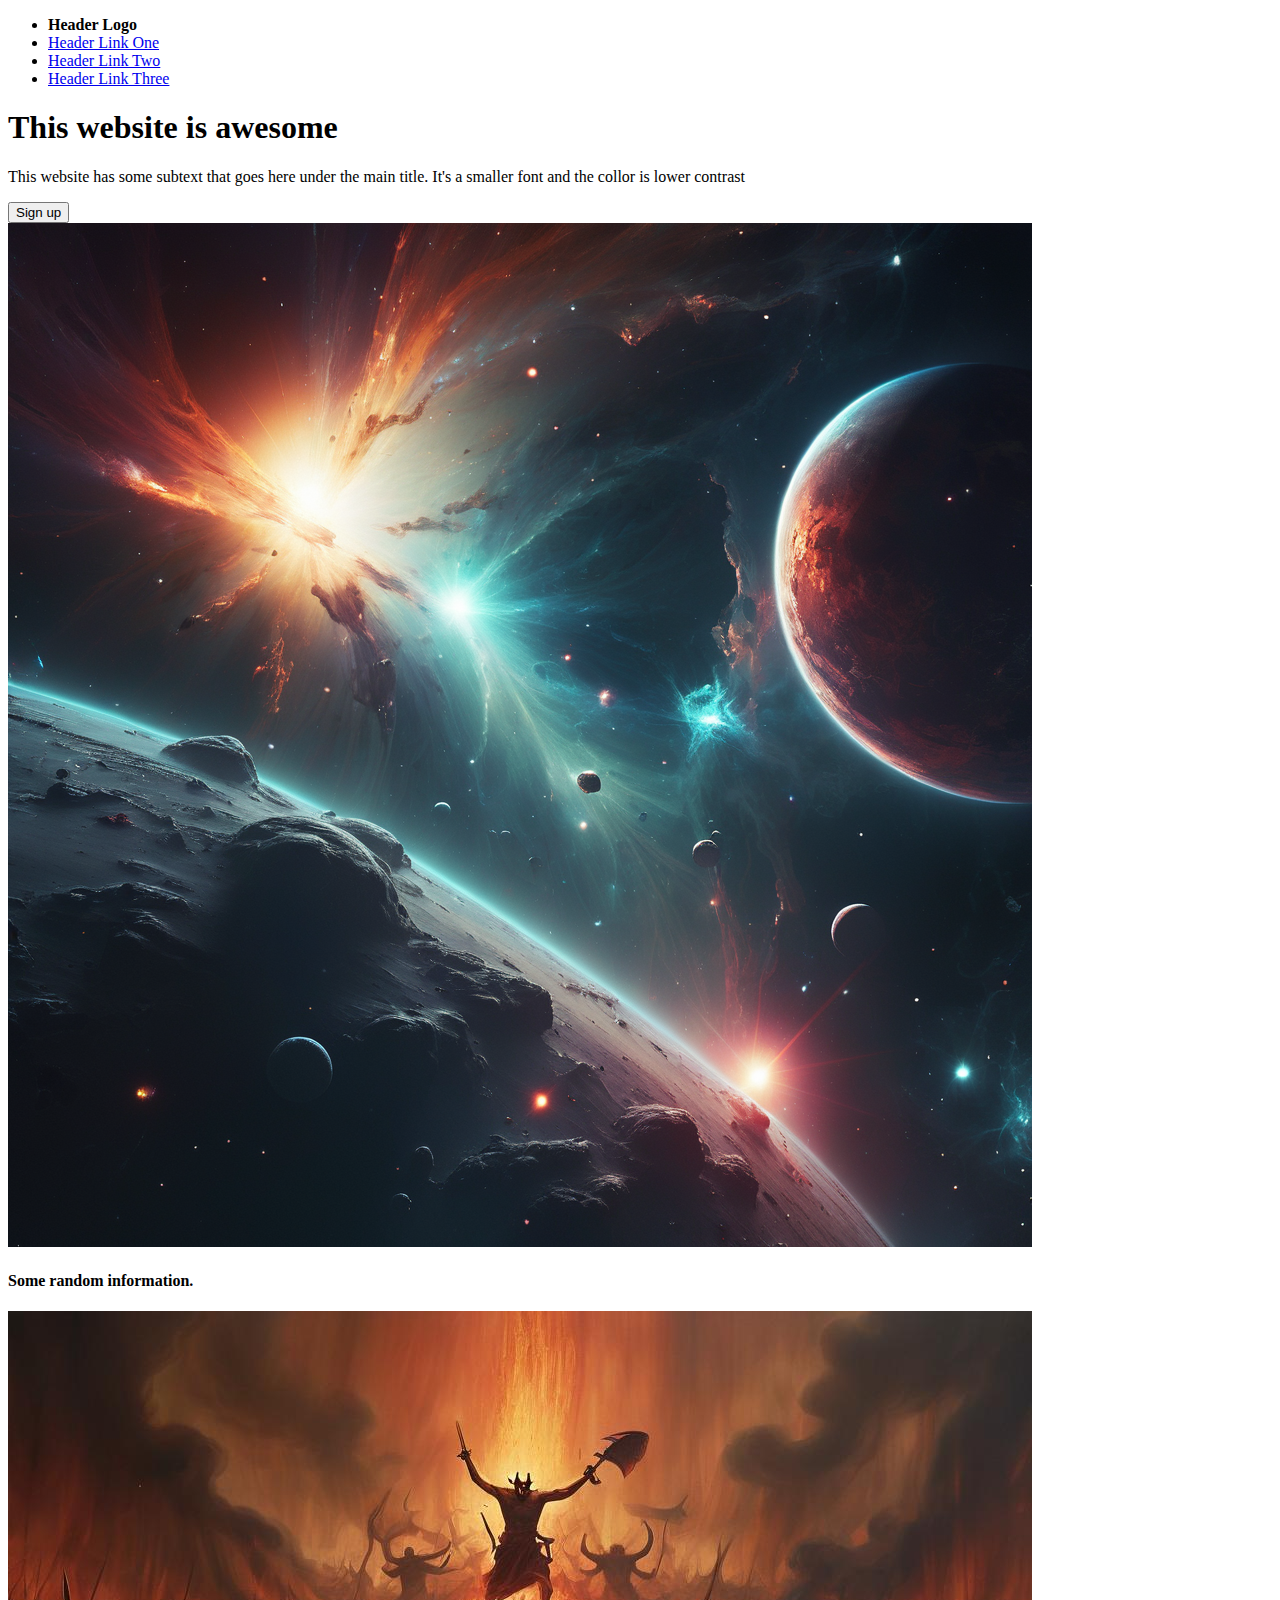
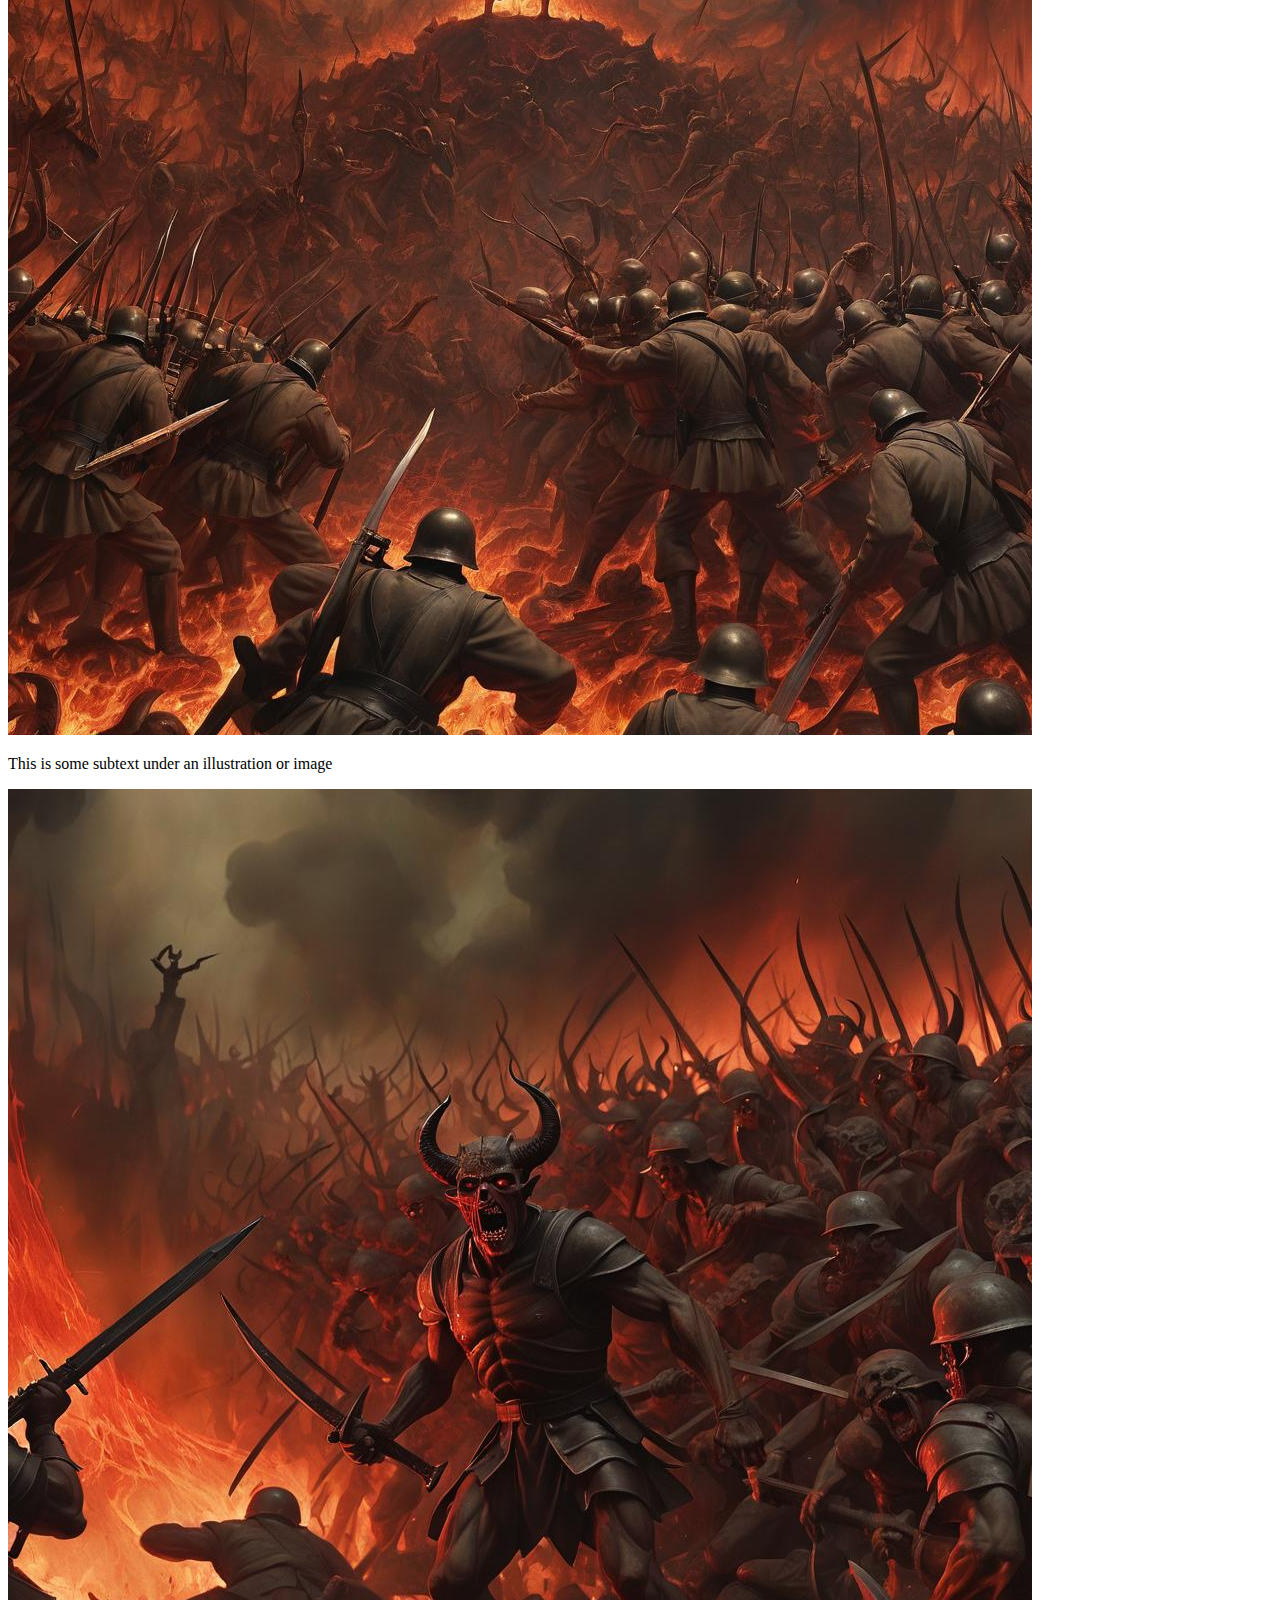
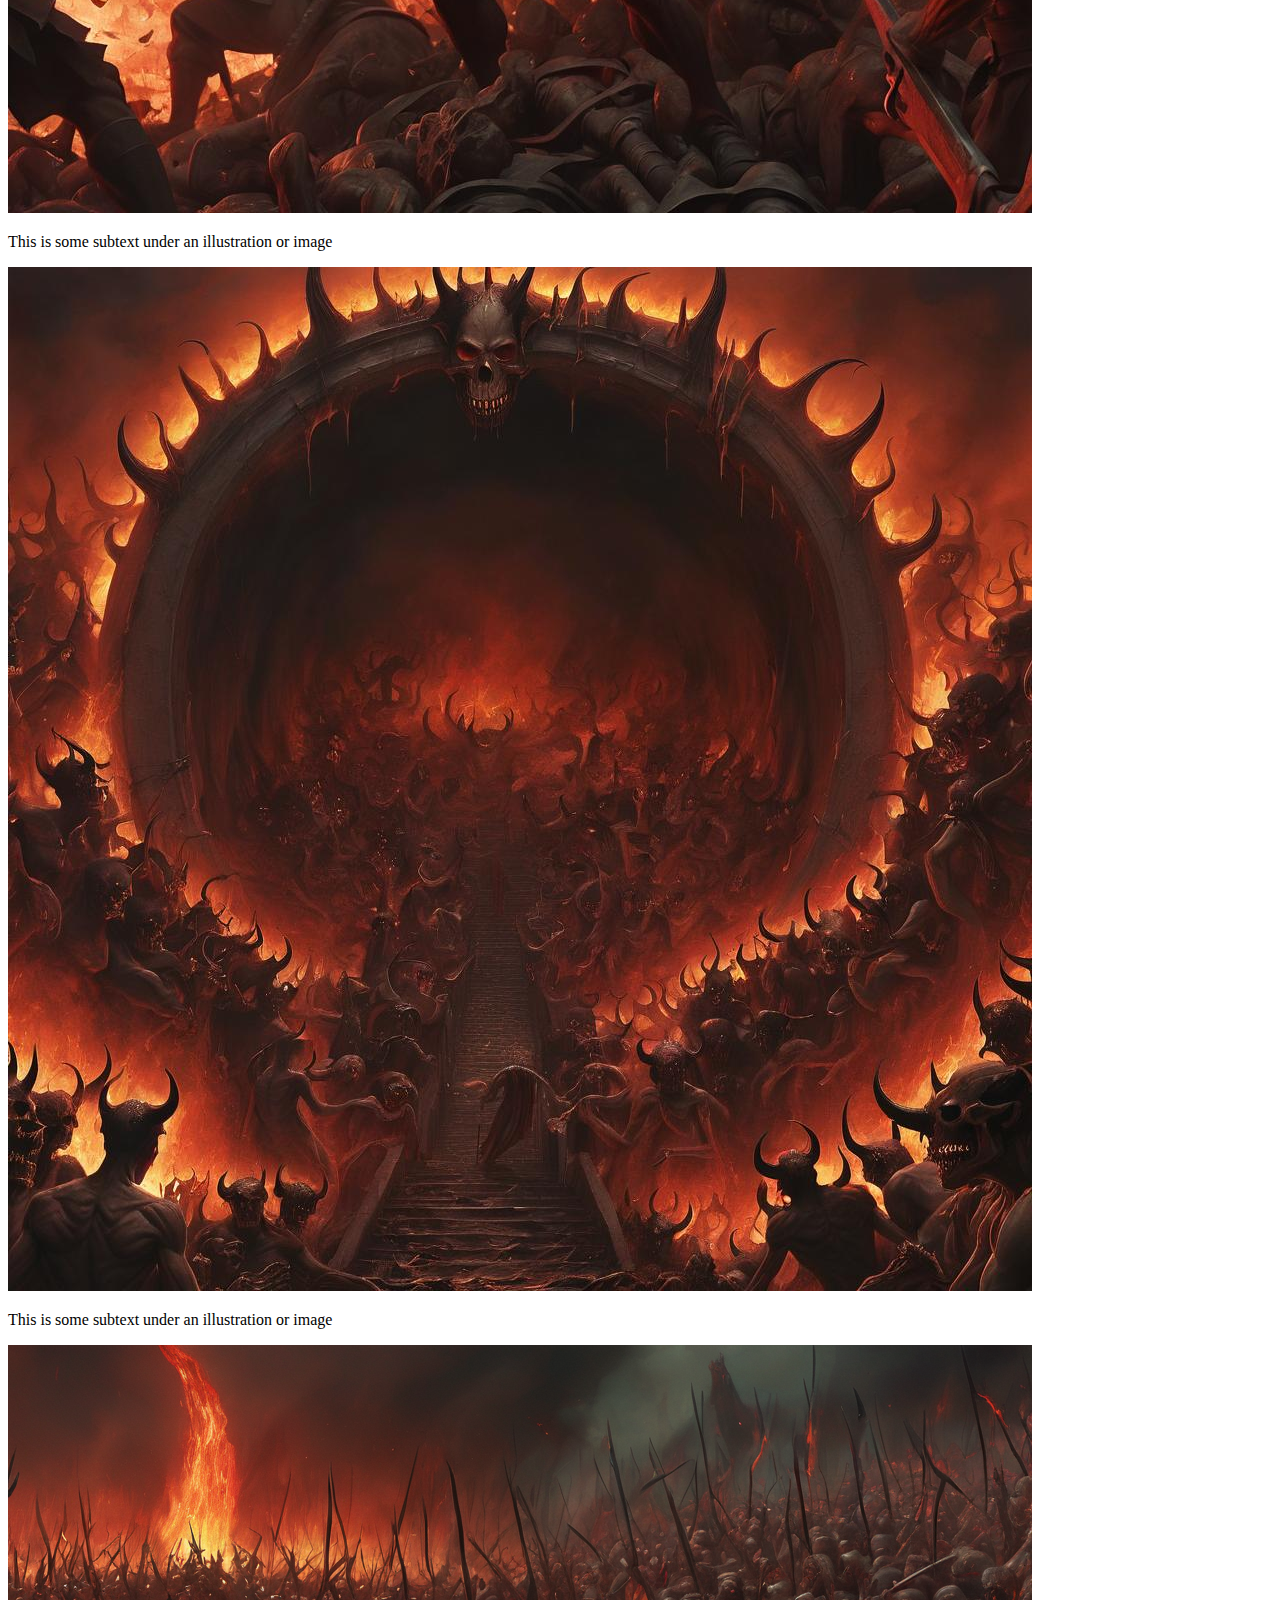
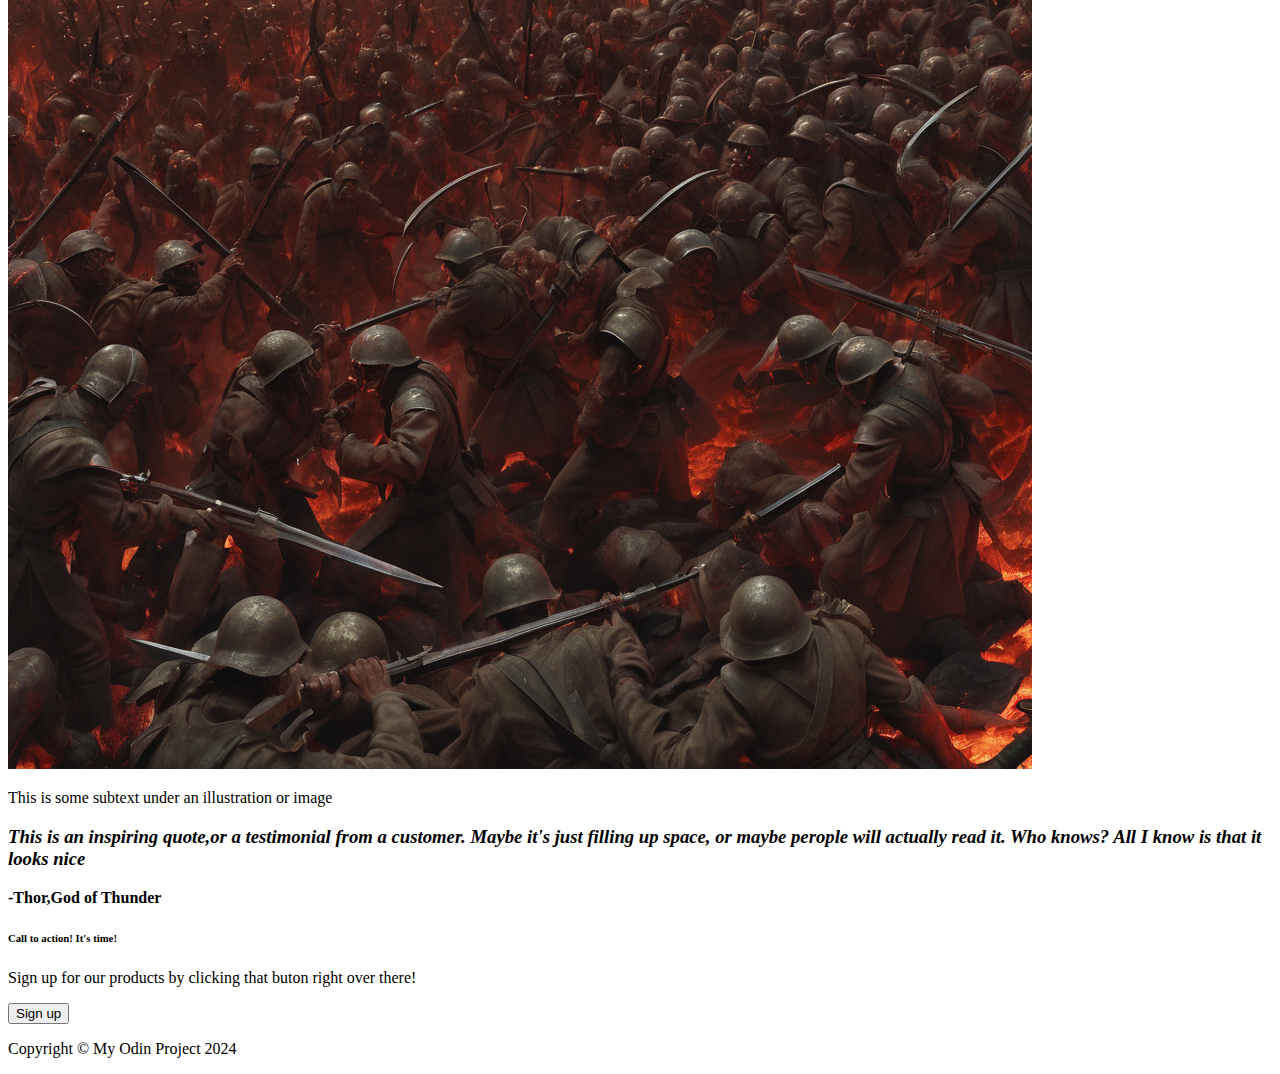
==== index.html @ 0626424f "Added class names for elements to help with styling" ====
<!DOCTYPE html>
<html lang="en">
<head>
    <meta charset="UTF-8">
    <meta name="viewport" content="width=device-width, initial-scale=1.0">
    <title>Odin Project: My Landing Page</title>
    <link rel="stylesheet" href="style.css">
</head>
<body>
    <div class ="header">
        <ul>
            <li><strong>Header Logo</strong></li>
            <li><a href="header-link-one\header-link-one.html">Header Link One</a></li>
            <li><a href="header-link-two\header-link-two.html">Header Link Two</a></li>
            <li><a href="header-link-three\header-link-three.html" >Header Link Three</a></li>
        </ul>
        <div class = "nested-body-column">
            <div class = "text-column">
                <h1><strong>This website is awesome</strong></h1>
                <p>This website has some subtext that goes here under the main title. It's a smaller font and the collor is lower contrast</p>
                <button class = "btn">Sign up</button>
            </div>
            <img class='responsive-img'src="css-landing-page-images\css-landing-page-cosmic-stock-photo.png" alt="Scary space photo">
        </div>
    </div>
    <div class =  "body">
        <h4><strong>Some random information.</strong></h4>
        <div class="nested-body-column">
            <div class = "image-text-body">
                <img class ='responsive-img'src="css-landing-page-images\css-landing-page-hell-stock-photo4.jpg" alt="Scary hell picture">
                <p>This is some subtext under an illustration or image</p>
            </div>
            <div class = "image-text-body">
                <img class='responsive-img'src="css-landing-page-images\css-landing-page-hell-stock-photo3.jpg" alt="Scary hell picture">
                <p>This is some subtext under an illustration or image</p>            
            </div>
            <div class = "image-text-body">
                <img class='responsive-img'src="css-landing-page-images\css-landing-page-hell-stock-photo1.jpg" alt="Scary hell picture">
                <p>This is some subtext under an illustration or image</p>
            </div>
            <div class ="image-text-body">
                <img class='responsive-img'src="css-landing-page-images\css-landing-page-hell-stock-photo2.png" alt="Scary hell picture">
                <p>This is some subtext under an illustration or image</p>
            </div>
        </div>
    </div>
    <div class ="body">
        <h3><i>
            This is an inspiring quote,or a testimonial from a customer. Maybe it's just 
            filling up space, or maybe perople will actually read it. Who knows? All I know
            is that it looks nice
        </i></h3>
        <p><strong>-Thor,God of Thunder</strong></p>
    </div>    
    <div class ="body">
        <h6>Call to action! It's time!</h6>
        <p>Sign up for our products by clicking that buton right over there!</p>
        <button>Sign up</button>
    </div>
    <div class ="footer">
        <p>Copyright &copy My Odin Project 2024</p>
    </div>
</body>
</html>
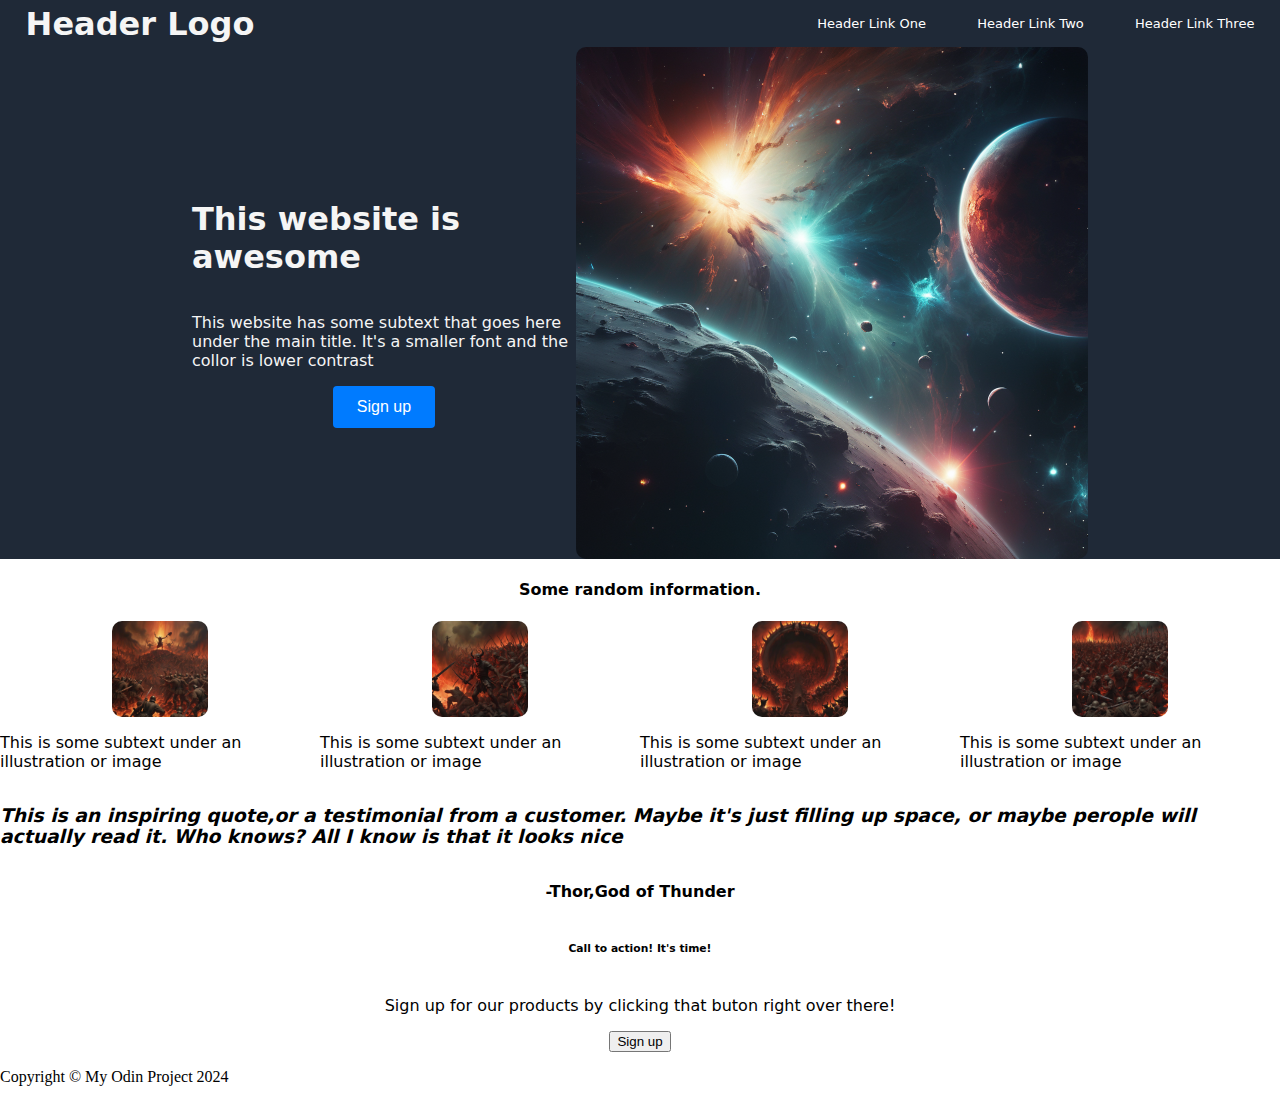
==== commit 10f39584: "Updated toolbar rules and div to better match desired outcome" ====
--- a/index.html
+++ b/index.html
@@ -8,12 +8,16 @@
 </head>
 <body>
     <div class ="header">
-        <ul>
-            <li><strong>Header Logo</strong></li>
-            <li><a href="header-link-one\header-link-one.html">Header Link One</a></li>
-            <li><a href="header-link-two\header-link-two.html">Header Link Two</a></li>
-            <li><a href="header-link-three\header-link-three.html" >Header Link Three</a></li>
-        </ul>
+        <div class = "header-toolbar-container">
+            <ul class = "logo">
+                <li><strong>Header Logo</strong></li>
+            </ul>
+            <ul>
+                <li class = "toolbar"><a href="header-link-one\header-link-one.html">Header Link One</a></li>
+                <li class = "toolbar"><a href="header-link-two\header-link-two.html">Header Link Two</a></li>
+                <li class = "toolbar"><a href="header-link-three\header-link-three.html" >Header Link Three</a></li>
+            </ul>
+        </div>
         <div class = "nested-body-column">
             <div class = "text-column">
                 <h1><strong>This website is awesome</strong></h1>
--- a/style.css
+++ b/style.css
@@ -0,0 +1,113 @@
+
+/* Styling for all images to make them responsive */
+.responsive-img {
+    width: 40%;
+    height: auto;
+    align-items:center;
+    justify-content: center;
+    border-radius: 10px;
+}
+/* Styling body element*/
+body{
+    margin:0px;
+}
+/* Styling for unvisited links */
+a {
+    color: #ffffff; /* Custom color for unvisited links (blue) */
+    text-decoration: none; /* Removes underline */
+  }
+  
+/* Styling for visited links */
+a:visited {
+    color: #f6f1ff; /* Custom color for visited links (purple) */
+  }
+  
+/* Hover effect for links */
+a:hover {
+    text-decoration: underline; /* Add underline on hover */
+}
+/* Styling for all buttons*/
+.btn {
+    padding: 12px 24px; /* Adjust padding as needed */
+    font-size: 16px; /* Adjust font size as needed */
+    background-color: #007bff; /* Button background color */
+    color: #ffffff; /* Button text color */
+    border: none; /* Remove button border */
+    border-radius: 4px; /* Rounded corners */
+    cursor: pointer; /* Pointer cursor on hover */
+    transition: background-color 0.3s ease; /* Smooth background color transition */
+}
+  
+.btn:hover {
+    background-color: #0056b3; /* Darker shade on hover */
+}
+
+/* Styling header section */
+.header{
+    display:flex;
+    font-family: system-ui, -apple-system, BlinkMacSystemFont, 'Segoe UI', Roboto, Oxygen, Ubuntu, Cantarell, 'Open Sans', 'Helvetica Neue', sans-serif;
+    margin: 0;
+    background-color: rgb(31, 41, 55);
+    flex-direction:column;
+    color:whitesmoke;
+}
+.header .header-toolbar-container{
+    display:flex;
+    flex-direction: row;
+    justify-content:space-between;
+    align-items: center;
+}
+.header .logo{
+    font-size:xx-large;
+    margin:0px;
+    padding:0px;
+}
+.header ul{
+    display: flex;
+    flex-direction: row;
+    list-style-type: none;
+}
+.header .toolbar{
+    font-size:small;
+}
+.header li{
+    margin: 0 2vw;
+}
+
+/* Styling for body sections to be rows */
+.body{
+    display:flex;
+    margin: 0px;
+    flex-direction:column;
+    align-items:center;
+    justify-content: center;
+    font-family: system-ui, -apple-system, BlinkMacSystemFont, 'Segoe UI', Roboto, Oxygen, Ubuntu, Cantarell, 'Open Sans', 'Helvetica Neue', sans-serif;
+    color:rgb(0, 0, 0);
+}
+/* Styling for nested body sections to be columns*/
+.nested-body-column{
+    display:flex;
+    flex-direction:row;
+    align-content: center;
+    justify-content: center;
+}
+/* Styling for text body sections */
+.header .nested-body-column .text-column{
+    display:flex;
+    flex-direction:column;
+    align-items:center;
+    justify-content: center;
+    width:30%;
+    height:auto;
+}
+/* Styling for image text body sections */
+.body .nested-body-column .image-text-body{
+    display:flex;
+    flex-direction:column;
+    align-items:center;
+    justify-content: center;
+}
+.body .nested-body-column .image-text-body img{
+    width:30%;
+    height: auto;
+}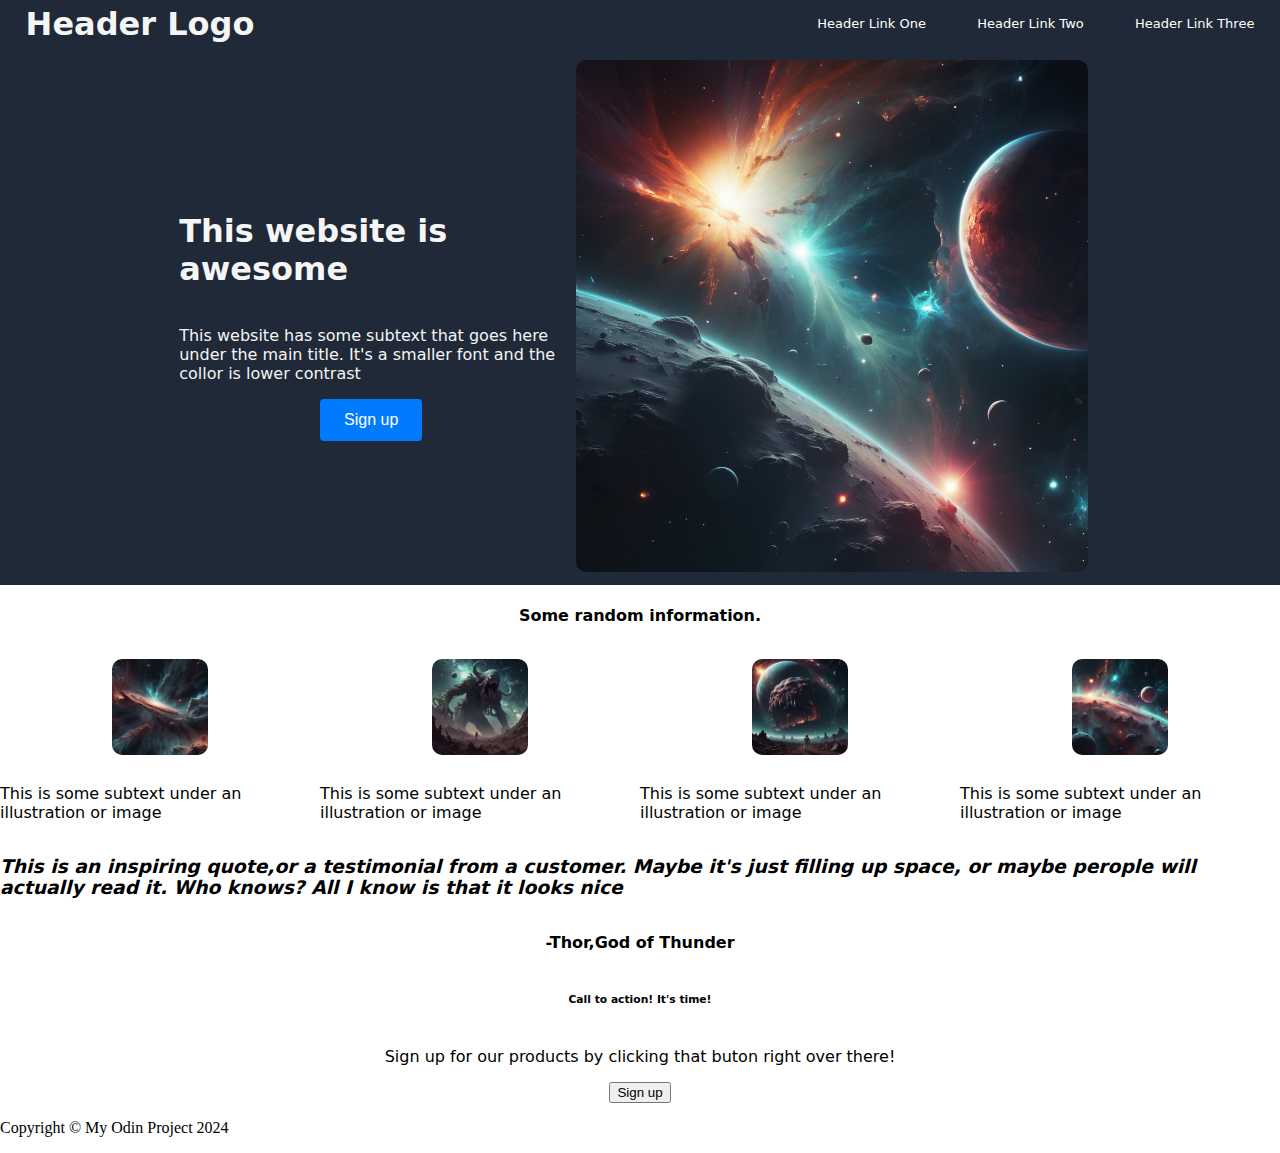
==== commit 7612e18c: "Changed images, rounding image corners and added margins" ====
--- a/index.html
+++ b/index.html
@@ -31,19 +31,19 @@
         <h4><strong>Some random information.</strong></h4>
         <div class="nested-body-column">
             <div class = "image-text-body">
-                <img class ='responsive-img'src="css-landing-page-images\css-landing-page-hell-stock-photo4.jpg" alt="Scary hell picture">
+                <img class ='responsive-img'src="css-landing-page-images\css-landing-page-cosmic-stock-photo4.jpg" alt="Scary hell picture">
                 <p>This is some subtext under an illustration or image</p>
             </div>
             <div class = "image-text-body">
-                <img class='responsive-img'src="css-landing-page-images\css-landing-page-hell-stock-photo3.jpg" alt="Scary hell picture">
+                <img class='responsive-img'src="css-landing-page-images\css-landing-page-cosmic-stock-photo5.jpg" alt="Scary hell picture">
                 <p>This is some subtext under an illustration or image</p>            
             </div>
             <div class = "image-text-body">
-                <img class='responsive-img'src="css-landing-page-images\css-landing-page-hell-stock-photo1.jpg" alt="Scary hell picture">
+                <img class='responsive-img'src="css-landing-page-images\css-landing-page-cosmic-stock-photo7.jpg" alt="Scary hell picture">
                 <p>This is some subtext under an illustration or image</p>
             </div>
             <div class ="image-text-body">
-                <img class='responsive-img'src="css-landing-page-images\css-landing-page-hell-stock-photo2.png" alt="Scary hell picture">
+                <img class='responsive-img'src="css-landing-page-images\css-landing-page-cosmic-stock-photo1.jpg" alt="Scary hell picture">
                 <p>This is some subtext under an illustration or image</p>
             </div>
         </div>
--- a/style.css
+++ b/style.css
@@ -6,6 +6,7 @@
     align-items:center;
     justify-content: center;
     border-radius: 10px;
+    margin:1vw;
 }
 /* Styling body element*/
 body{
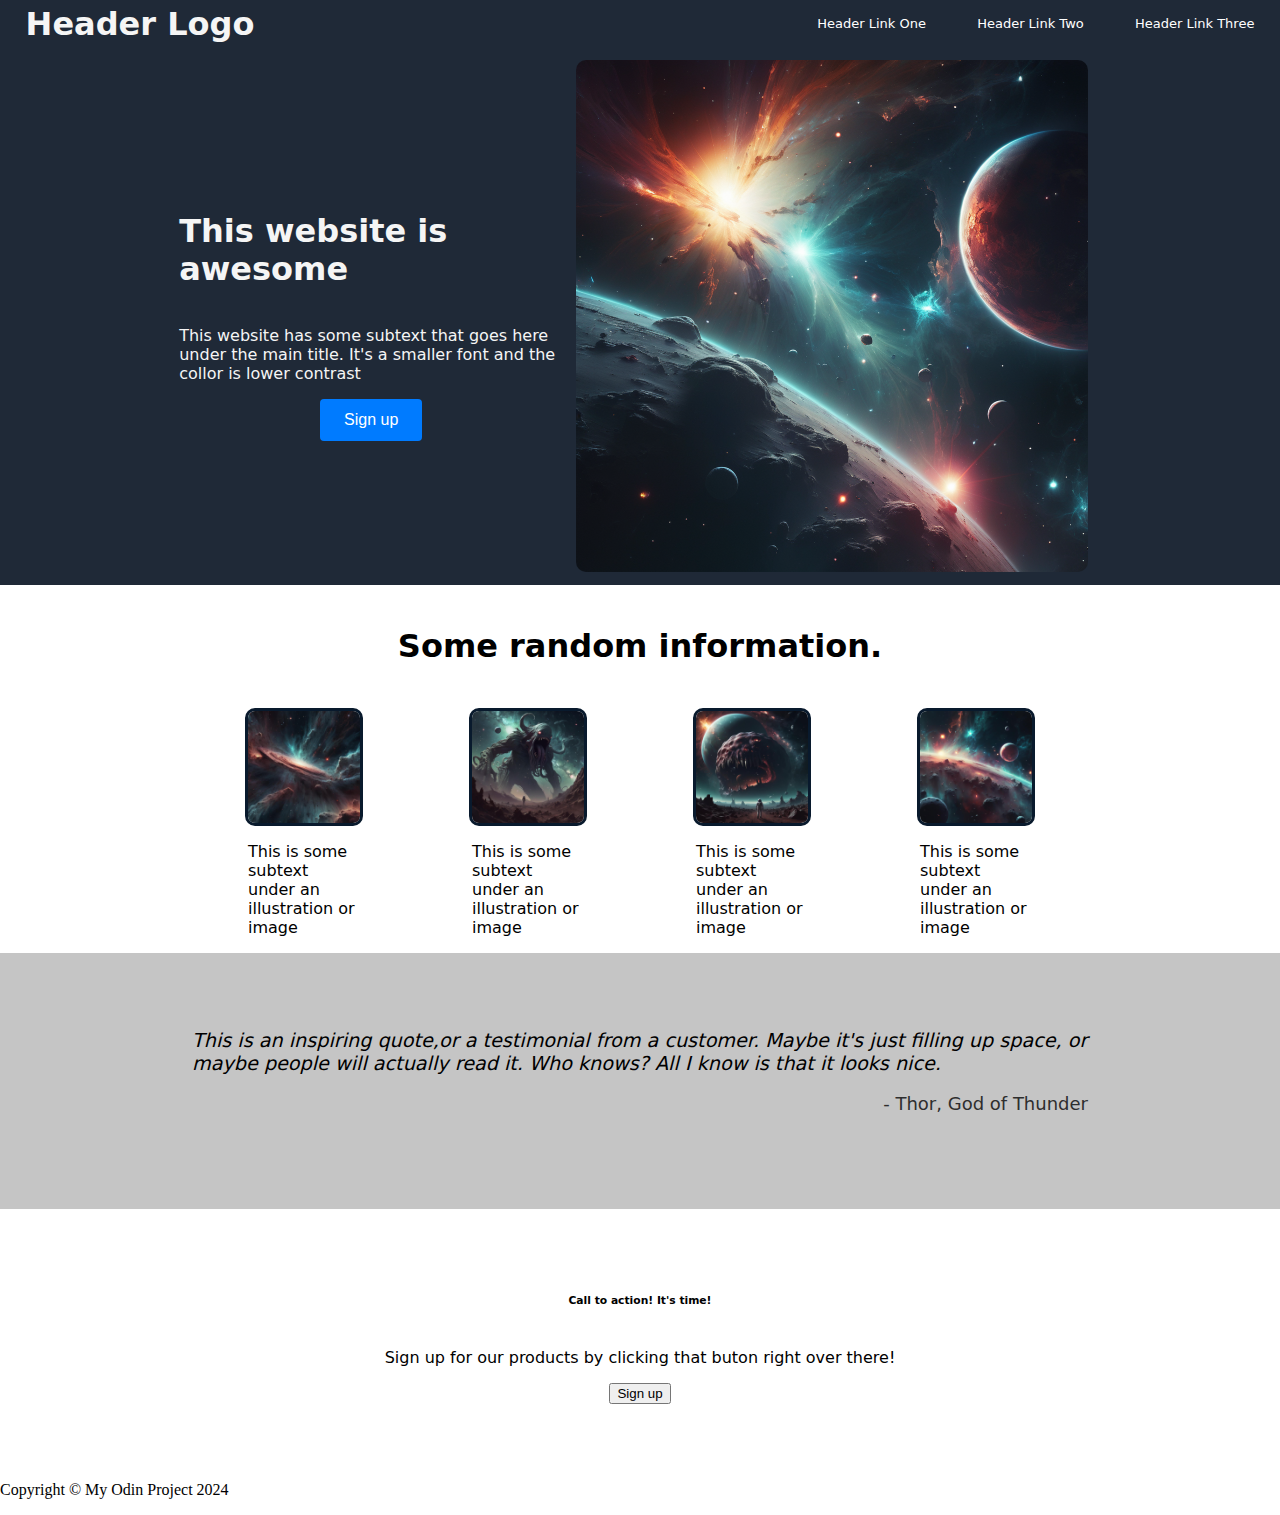
==== commit db4e4d05: "Updated third segment background colour, font size, font weight" ====
--- a/index.html
+++ b/index.html
@@ -31,30 +31,33 @@
         <h4><strong>Some random information.</strong></h4>
         <div class="nested-body-column">
             <div class = "image-text-body">
-                <img class ='responsive-img'src="css-landing-page-images\css-landing-page-cosmic-stock-photo4.jpg" alt="Scary hell picture">
-                <p>This is some subtext under an illustration or image</p>
+                <img class ='responsive-img'src="css-landing-page-images\css-landing-page-cosmic-stock-photo4.jpg" alt="Scary space picture">
+                <p class="subtext">This is some subtext under an illustration or image</p>
             </div>
             <div class = "image-text-body">
-                <img class='responsive-img'src="css-landing-page-images\css-landing-page-cosmic-stock-photo5.jpg" alt="Scary hell picture">
-                <p>This is some subtext under an illustration or image</p>            
+                <img class='responsive-img'src="css-landing-page-images\css-landing-page-cosmic-stock-photo5.jpg" alt="Scary space picture">
+                <p class="subtext">This is some subtext under an illustration or image</p>            
             </div>
             <div class = "image-text-body">
-                <img class='responsive-img'src="css-landing-page-images\css-landing-page-cosmic-stock-photo7.jpg" alt="Scary hell picture">
-                <p>This is some subtext under an illustration or image</p>
+                <img class='responsive-img'src="css-landing-page-images\css-landing-page-cosmic-stock-photo7.jpg" alt="Scary space picture">
+                <p class="subtext">This is some subtext under an illustration or image</p>
             </div>
             <div class ="image-text-body">
-                <img class='responsive-img'src="css-landing-page-images\css-landing-page-cosmic-stock-photo1.jpg" alt="Scary hell picture">
-                <p>This is some subtext under an illustration or image</p>
+                <img class='responsive-img'src="css-landing-page-images\css-landing-page-cosmic-stock-photo1.jpg" alt="Scary space picture">
+                <p class="subtext">This is some subtext under an illustration or image</p>
             </div>
         </div>
     </div>
-    <div class ="body">
-        <h3><i>
+    <div class ="body" id ="third-section">
+        <i>
             This is an inspiring quote,or a testimonial from a customer. Maybe it's just 
-            filling up space, or maybe perople will actually read it. Who knows? All I know
-            is that it looks nice
-        </i></h3>
-        <p><strong>-Thor,God of Thunder</strong></p>
+            filling up space, or maybe people will actually read it. Who knows? All I know
+            is that it looks nice.
+        </i>
+        <div class ="source">
+            <p><strong>- Thor, God of Thunder</strong></p>
+        </div>
+        
     </div>    
     <div class ="body">
         <h6>Call to action! It's time!</h6>
--- a/style.css
+++ b/style.css
@@ -38,7 +38,6 @@
     cursor: pointer; /* Pointer cursor on hover */
     transition: background-color 0.3s ease; /* Smooth background color transition */
 }
-  
 .btn:hover {
     background-color: #0056b3; /* Darker shade on hover */
 }
@@ -84,6 +83,8 @@
     justify-content: center;
     font-family: system-ui, -apple-system, BlinkMacSystemFont, 'Segoe UI', Roboto, Oxygen, Ubuntu, Cantarell, 'Open Sans', 'Helvetica Neue', sans-serif;
     color:rgb(0, 0, 0);
+    padding: 0 15vw;
+    min-height:20vw;
 }
 /* Styling for nested body sections to be columns*/
 .nested-body-column{
@@ -106,9 +107,31 @@
     display:flex;
     flex-direction:column;
     align-items:center;
-    justify-content: center;
+    justify-content:center;
+}
+.subtext{
+    width:50%;
+    height:auto;
 }
 .body .nested-body-column .image-text-body img{
-    width:30%;
+    width:50%;
     height: auto;
+    margin:0px;
+    border: 0.3vw solid #091a2d;
+}
+h4{
+    font-size: xx-large;
+}
+#third-section{
+    background-color: rgb(197, 197, 197);
+    font-size:larger;
+    font-weight:lighter;
+    display:flex;
+    flex-direction: column;
+}
+#third-section .source{
+    color:#2e2e2e;
+    font-size:large;
+    display:flex;
+    align-self:flex-end;
 }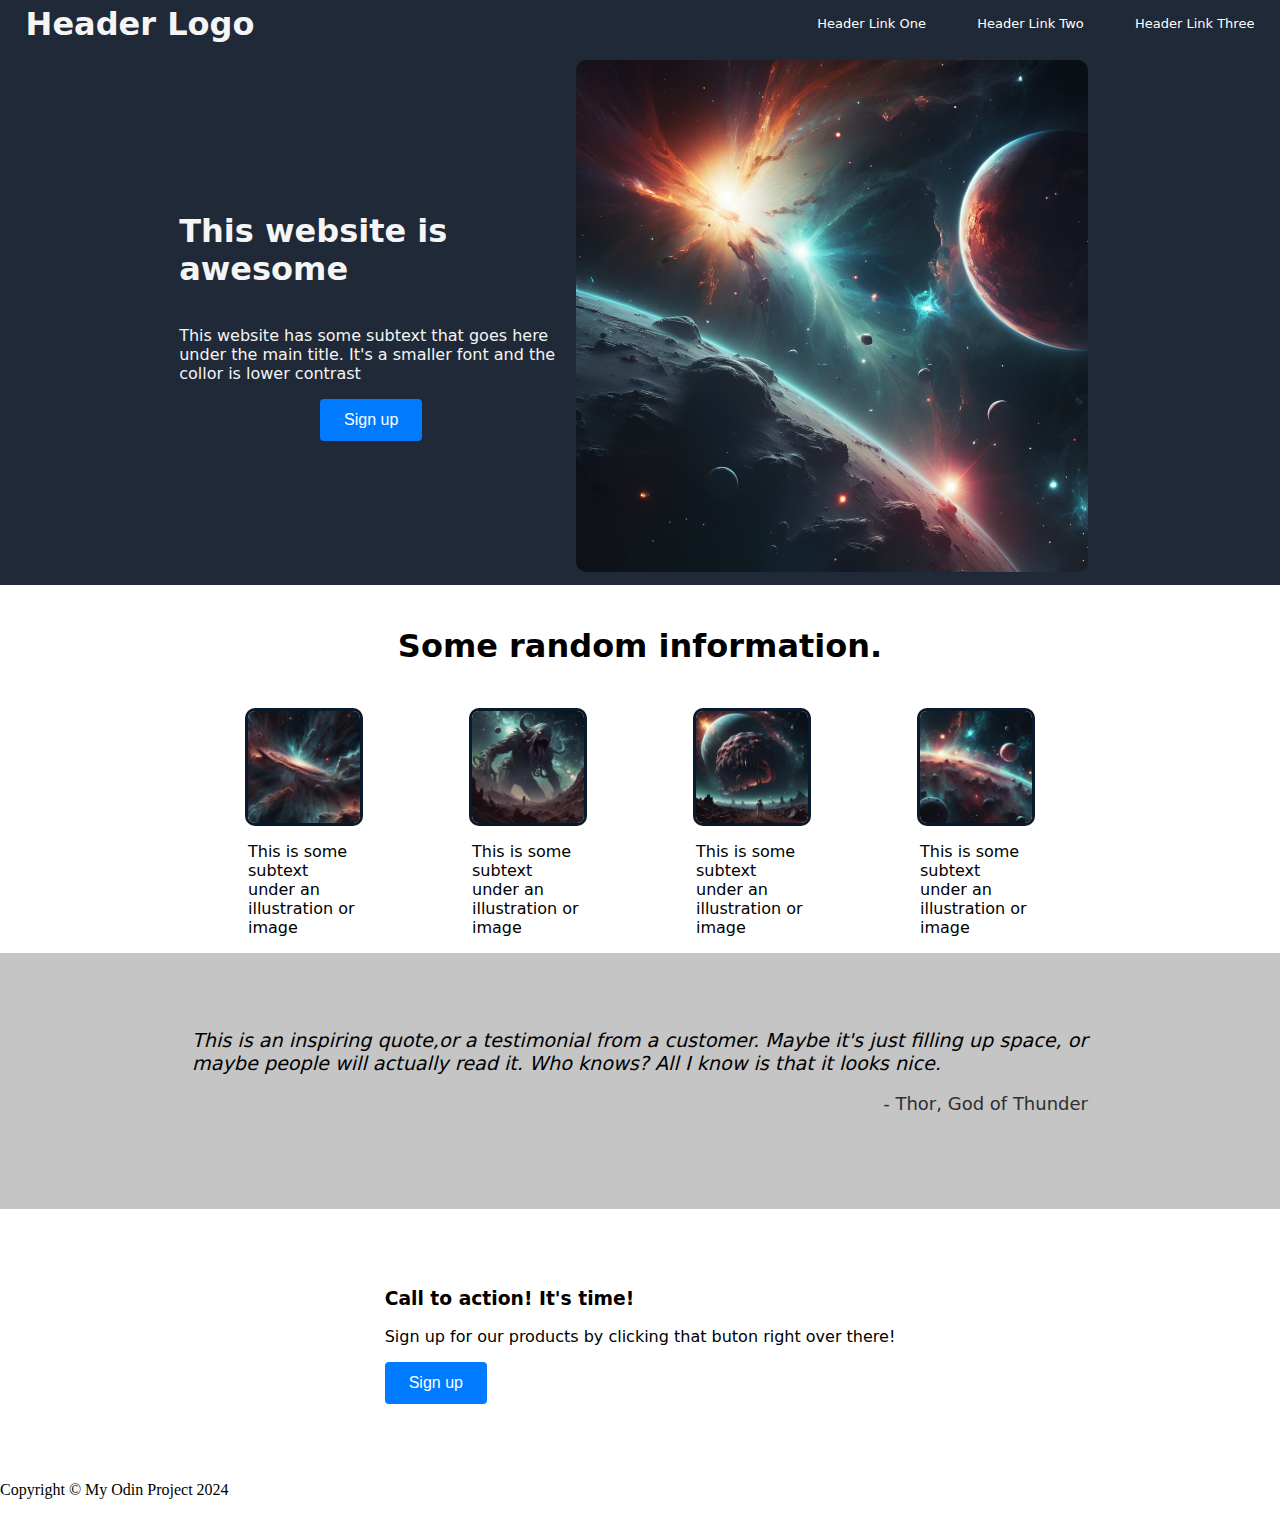
==== commit 7519498a: "Added classes for styling the 4th segment and footer" ====
--- a/index.html
+++ b/index.html
@@ -60,9 +60,13 @@
         
     </div>    
     <div class ="body">
-        <h6>Call to action! It's time!</h6>
-        <p>Sign up for our products by clicking that buton right over there!</p>
-        <button>Sign up</button>
+        <div class = "fourth-Segment">
+            <div class = "text-column">
+                <h3>Call to action! It's time!</h3>
+                <p>Sign up for our products by clicking that buton right over there!</p>
+            </div>
+            <button class= "btn">Sign up</button>
+        </div>
     </div>
     <div class ="footer">
         <p>Copyright &copy My Odin Project 2024</p>
